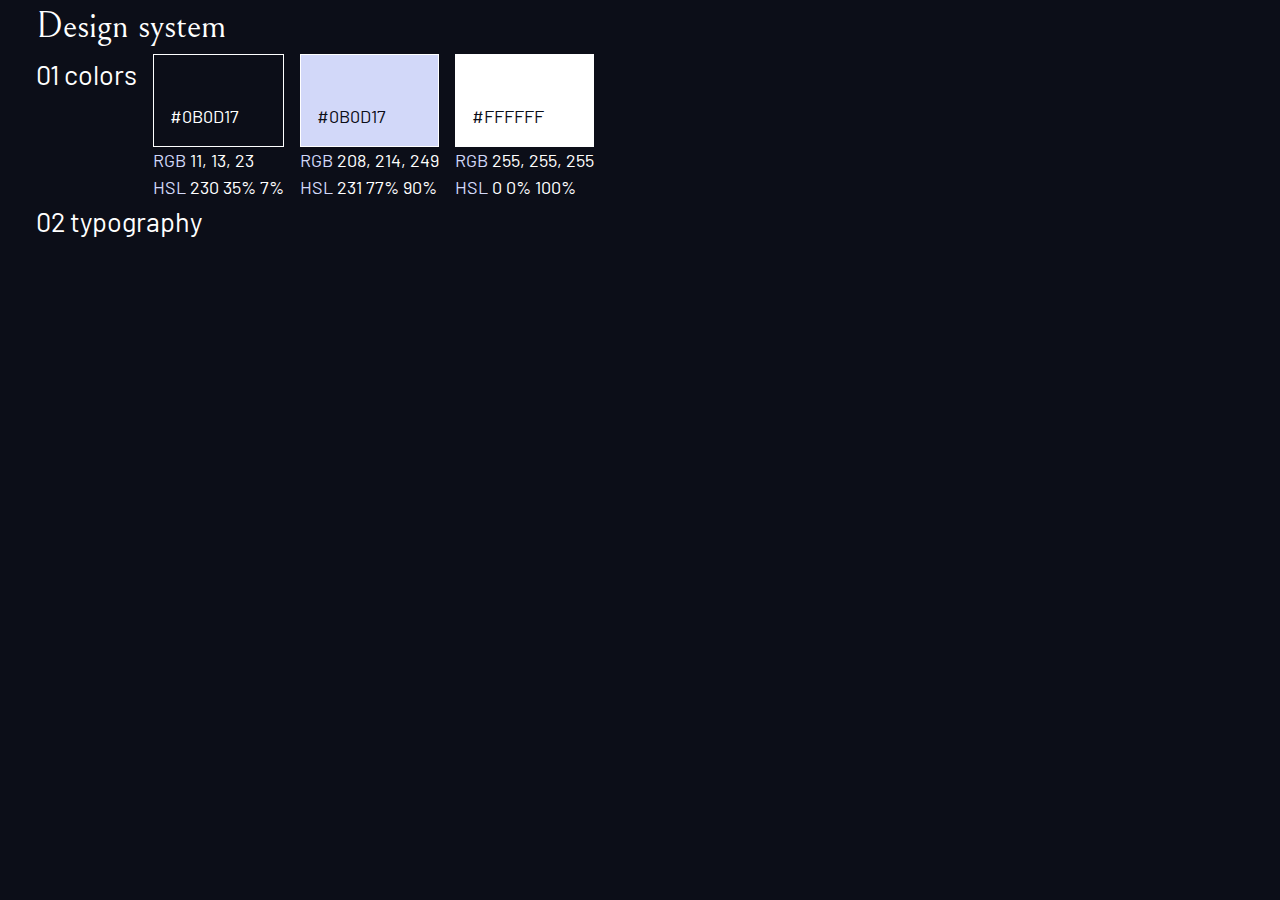
==== CSS design system/index.html @ ea076345 "working on typography and colors" ====
<!DOCTYPE html>
<html lang="en">
<head>
    <meta charset="UTF-8">

    <!-- Google fonts -->
    <link rel="preconnect" href="https://fonts.googleapis.com">
    <link rel="preconnect" href="https://fonts.gstatic.com" crossorigin>
    <link href="https://fonts.googleapis.com/css2?family=Barlow&family=Barlow+Condensed&family=Bellefair&display=swap" rel="stylesheet">
 
    <link rel="stylesheet" href="assets/main.css">

    <title>Document</title>
</head>
<body>
    <div class="container">
        <h1 class="ff-serif"> Design system</h1>
        
        <div id="colors" class="flex">
            <h2><span>01</span> colors</h2>
            <div>
                <div class="bg-dark text-white" style="padding:3rem 1rem 1rem; border:1px solid white;">
                    #0B0D17
                </div>
                <p><span class="text-accent">RGB</span> 11, 13, 23</p>
                <p><span class="text-accent">HSL</span> 230 35% 7%</p>
            </div>

            <div>
                <div class="bg-accent text-dark" style="padding:3rem 1rem 1rem; border:1px solid white;">
                    #0B0D17
                </div>
                <p><span class="text-accent">RGB</span> 208, 214, 249</p>
                <p><span class="text-accent">HSL</span> 231 77% 90%</p>
            </div>

            <div>
                <div class="bg-white text-dark" style="padding:3rem 1rem 1rem; border:1px solid white;">
                    #FFFFFF
                </div>
                <p><span class="text-accent">RGB</span> 255, 255, 255</p>
                <p><span class="text-accent">HSL</span> 0 0% 100%</p>
            </div>
        </div>

        <div id="fonts">
            <h2><span>02</span> typography</h2>
        </div>
    </div>
</body>
</html>
---- CSS design system/assets/main.css ----
/* ------------------ */
/* Custom properties  */
/* -------------------*/


:root{
    /* colors */
    --clr-dark: 230 35% 7%;
    --clr-light: 231 77% 90%;
    --clr-white: 0 0% 100%;

    /* font-sizes */
    --fs-900: 9.375rem ;
    --fs-800: 6.25rem;
    --fs-700: 3.5rem;
    --fs-600: 2rem;
    --fs-500: 1.75rem;
    --fs-400: 1.125rem;
    --fs-300: 1rem;
    --fs-200: 0.875rem;
    --fs-100: 0.75rem;

    /* font-families */
    --ff-serif: "Bellefair", serif;
    --ff-sans-cond: "Barlow Condensed", sans-serif;
    --ff-sans-normal: "Barlow", sans-serif;
}


/*-----------------------*/
/* CSS RESET             */
/*-----------------------*/

*, *::before, *::after {
    box-sizing:  border-box;
}


/* Reset margins */

body,
h1,
h2,
h3,
h4,
h5,
h6,
p,
figure,
picture {
    margin: 0;
}


h1,
h2,
h3,
h4,
h5,
h6,
p {
    font-weight: 400;
}

/* body setup */

body {
    font-family: var(--ff-sans-normal);
    font-size: var(--fs-400);
    color: hsl(var(--clr-white));
    background-color: hsl(var(--clr-dark));
    line-height: 1.5;
    min-height: 100vh; 
}


/* make images easier to work with*/
img, picture {
    max-width: 100%;
    display: block;
}

/* make forms easier to work with*/

input,
button,
textarea,
select {
    font: inherit;
}


/* Animation preference*/

@media (prefers-reduced-motion:reduce) {
    *, *::before, *::after {
        animation-duration: 0.01ms !important;
        animation-iteration-count: 1 !important;
        animation-duration: 0.01ms !important;
        scroll-behavior: auto !important;
    }
}


/*-----------------*/
/* Utility classes */
/*-----------------*/

.flex {
    display: flex;
    gap: var(--gap, 1rem);
}

.grid {
    display: grid;
    gap:var(--gap, 1rem)
}

.container {
    padding-inline: 2em;
    margin-inline: auto;
    max-width: 80rem;
}

/* screen reader only elements*/
.sr-only {
    position: absolute;
    width: 1px;
    height: 1px;
    padding: 0;
    margin: -1px;
    overflow: hidden;
    clip: rect(0,0,0,0);
    white-space: nowrap;
    border: 0;
}



/* colors */

.bg-dark { background-color: hsl(var(--clr-dark));}
.bg-accent { background-color: hsl(var(--clr-light));}
.bg-white { background-color: hsl(var(--clr-white));}


.text-dark {color: hsl(var(--clr-dark));}
.text-accent {color: hsl(var(--clr-light));}
.text-white {color: hsl(var(--clr-white));}

 
 /* typography */

 .ff-serif {font-family: var(--ff-serif);}
 .ff-sans-cond {font-family: var(--ff-sans-cond);}
 .ff-sans-normal {font-family: var(--ff-sans-normal);}

 .letter-spacing-1 {letter-spacing: 4.75px;}
 .letter-spacing-2 {letter-spacing: 2.7px;}
 .letter-spacing-3 {letter-spacing: 2.35px;}

 .uppercase {text-transform: uppercase;}

 .fs-900 {font-size: var(--fs-900);}
 .fs-800 {font-size: var(--fs-800);}
 .fs-700 {font-size: var(--fs-700);}
 .fs-600 {font-size: var(--fs-600);}
 .fs-500 {font-size: var(--fs-500);}
 .fs-400 {font-size: var(--fs-400);}
 .fs-300 {font-size: var(--fs-300);}
 .fs-200 {font-size: var(--fs-200);}
 .fs-100 {font-size: var(--fs-100);}

 .fs-900,
 .fs-800,
 .fs-700 {
    line-height: 1.1;
 }
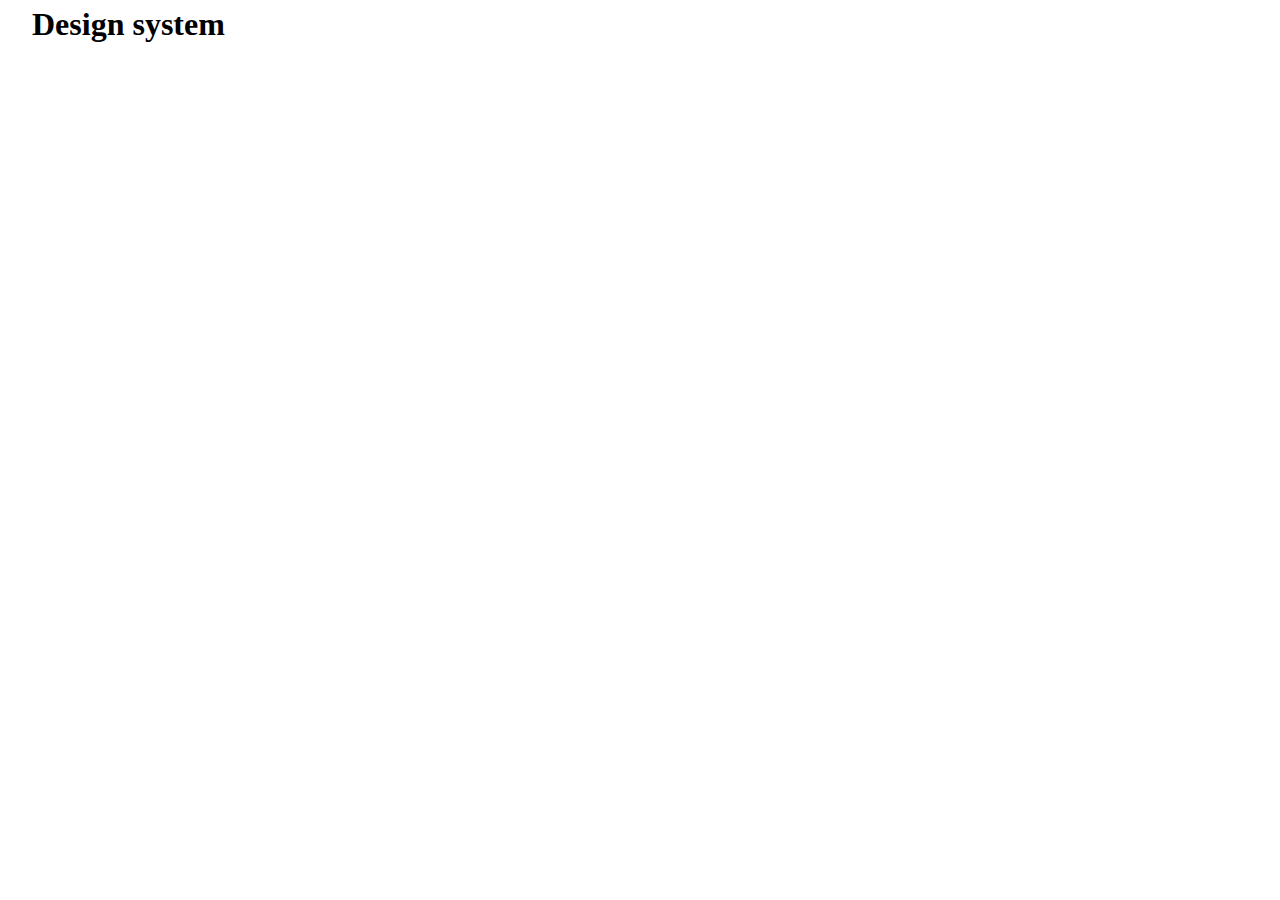
==== commit 33ed7160: "Design system in the making" ====
--- a/CSS design system/index.html
+++ b/CSS design system/index.html
@@ -2,50 +2,16 @@
 <html lang="en">
 <head>
     <meta charset="UTF-8">
-
-    <!-- Google fonts -->
-    <link rel="preconnect" href="https://fonts.googleapis.com">
-    <link rel="preconnect" href="https://fonts.gstatic.com" crossorigin>
-    <link href="https://fonts.googleapis.com/css2?family=Barlow&family=Barlow+Condensed&family=Bellefair&display=swap" rel="stylesheet">
- 
     <link rel="stylesheet" href="assets/main.css">
-
     <title>Document</title>
 </head>
 <body>
     <div class="container">
-        <h1 class="ff-serif"> Design system</h1>
-        
-        <div id="colors" class="flex">
-            <h2><span>01</span> colors</h2>
-            <div>
-                <div class="bg-dark text-white" style="padding:3rem 1rem 1rem; border:1px solid white;">
-                    #0B0D17
-                </div>
-                <p><span class="text-accent">RGB</span> 11, 13, 23</p>
-                <p><span class="text-accent">HSL</span> 230 35% 7%</p>
-            </div>
-
-            <div>
-                <div class="bg-accent text-dark" style="padding:3rem 1rem 1rem; border:1px solid white;">
-                    #0B0D17
-                </div>
-                <p><span class="text-accent">RGB</span> 208, 214, 249</p>
-                <p><span class="text-accent">HSL</span> 231 77% 90%</p>
-            </div>
-
-            <div>
-                <div class="bg-white text-dark" style="padding:3rem 1rem 1rem; border:1px solid white;">
-                    #FFFFFF
-                </div>
-                <p><span class="text-accent">RGB</span> 255, 255, 255</p>
-                <p><span class="text-accent">HSL</span> 0 0% 100%</p>
-            </div>
-        </div>
-
-        <div id="fonts">
-            <h2><span>02</span> typography</h2>
-        </div>
+        <h1> Design system</h1>
+        <section id="colors">
+            
+        </section>
+    
     </div>
 </body>
 </html>--- a/CSS design system/assets/main.css
+++ b/CSS design system/assets/main.css
@@ -1,31 +1,3 @@
-/* ------------------ */
-/* Custom properties  */
-/* -------------------*/
-
-
-:root{
-    /* colors */
-    --clr-dark: 230 35% 7%;
-    --clr-light: 231 77% 90%;
-    --clr-white: 0 0% 100%;
-
-    /* font-sizes */
-    --fs-900: 9.375rem ;
-    --fs-800: 6.25rem;
-    --fs-700: 3.5rem;
-    --fs-600: 2rem;
-    --fs-500: 1.75rem;
-    --fs-400: 1.125rem;
-    --fs-300: 1rem;
-    --fs-200: 0.875rem;
-    --fs-100: 0.75rem;
-
-    /* font-families */
-    --ff-serif: "Bellefair", serif;
-    --ff-sans-cond: "Barlow Condensed", sans-serif;
-    --ff-sans-normal: "Barlow", sans-serif;
-}
-
 
 /*-----------------------*/
 /* CSS RESET             */
@@ -39,38 +11,18 @@
 /* Reset margins */
 
 body,
-h1,
-h2,
-h3,
-h4,
-h5,
-h6,
-p,
-figure,
-picture {
+h1, h2, h3, h4, h5, h6,
+p, figure, picture {
     margin: 0;
 }
 
 
-h1,
-h2,
-h3,
-h4,
-h5,
-h6,
-p {
-    font-weight: 400;
-}
-
 /* body setup */
 
 body {
-    font-family: var(--ff-sans-normal);
-    font-size: var(--fs-400);
-    color: hsl(var(--clr-white));
-    background-color: hsl(var(--clr-dark));
     line-height: 1.5;
-    min-height: 100vh; 
+    min-height: 100vh;
+
 }
 
 
@@ -135,44 +87,3 @@
     border: 0;
 }
 
-
-
-/* colors */
-
-.bg-dark { background-color: hsl(var(--clr-dark));}
-.bg-accent { background-color: hsl(var(--clr-light));}
-.bg-white { background-color: hsl(var(--clr-white));}
-
-
-.text-dark {color: hsl(var(--clr-dark));}
-.text-accent {color: hsl(var(--clr-light));}
-.text-white {color: hsl(var(--clr-white));}
-
- 
- /* typography */
-
- .ff-serif {font-family: var(--ff-serif);}
- .ff-sans-cond {font-family: var(--ff-sans-cond);}
- .ff-sans-normal {font-family: var(--ff-sans-normal);}
-
- .letter-spacing-1 {letter-spacing: 4.75px;}
- .letter-spacing-2 {letter-spacing: 2.7px;}
- .letter-spacing-3 {letter-spacing: 2.35px;}
-
- .uppercase {text-transform: uppercase;}
-
- .fs-900 {font-size: var(--fs-900);}
- .fs-800 {font-size: var(--fs-800);}
- .fs-700 {font-size: var(--fs-700);}
- .fs-600 {font-size: var(--fs-600);}
- .fs-500 {font-size: var(--fs-500);}
- .fs-400 {font-size: var(--fs-400);}
- .fs-300 {font-size: var(--fs-300);}
- .fs-200 {font-size: var(--fs-200);}
- .fs-100 {font-size: var(--fs-100);}
-
- .fs-900,
- .fs-800,
- .fs-700 {
-    line-height: 1.1;
- }